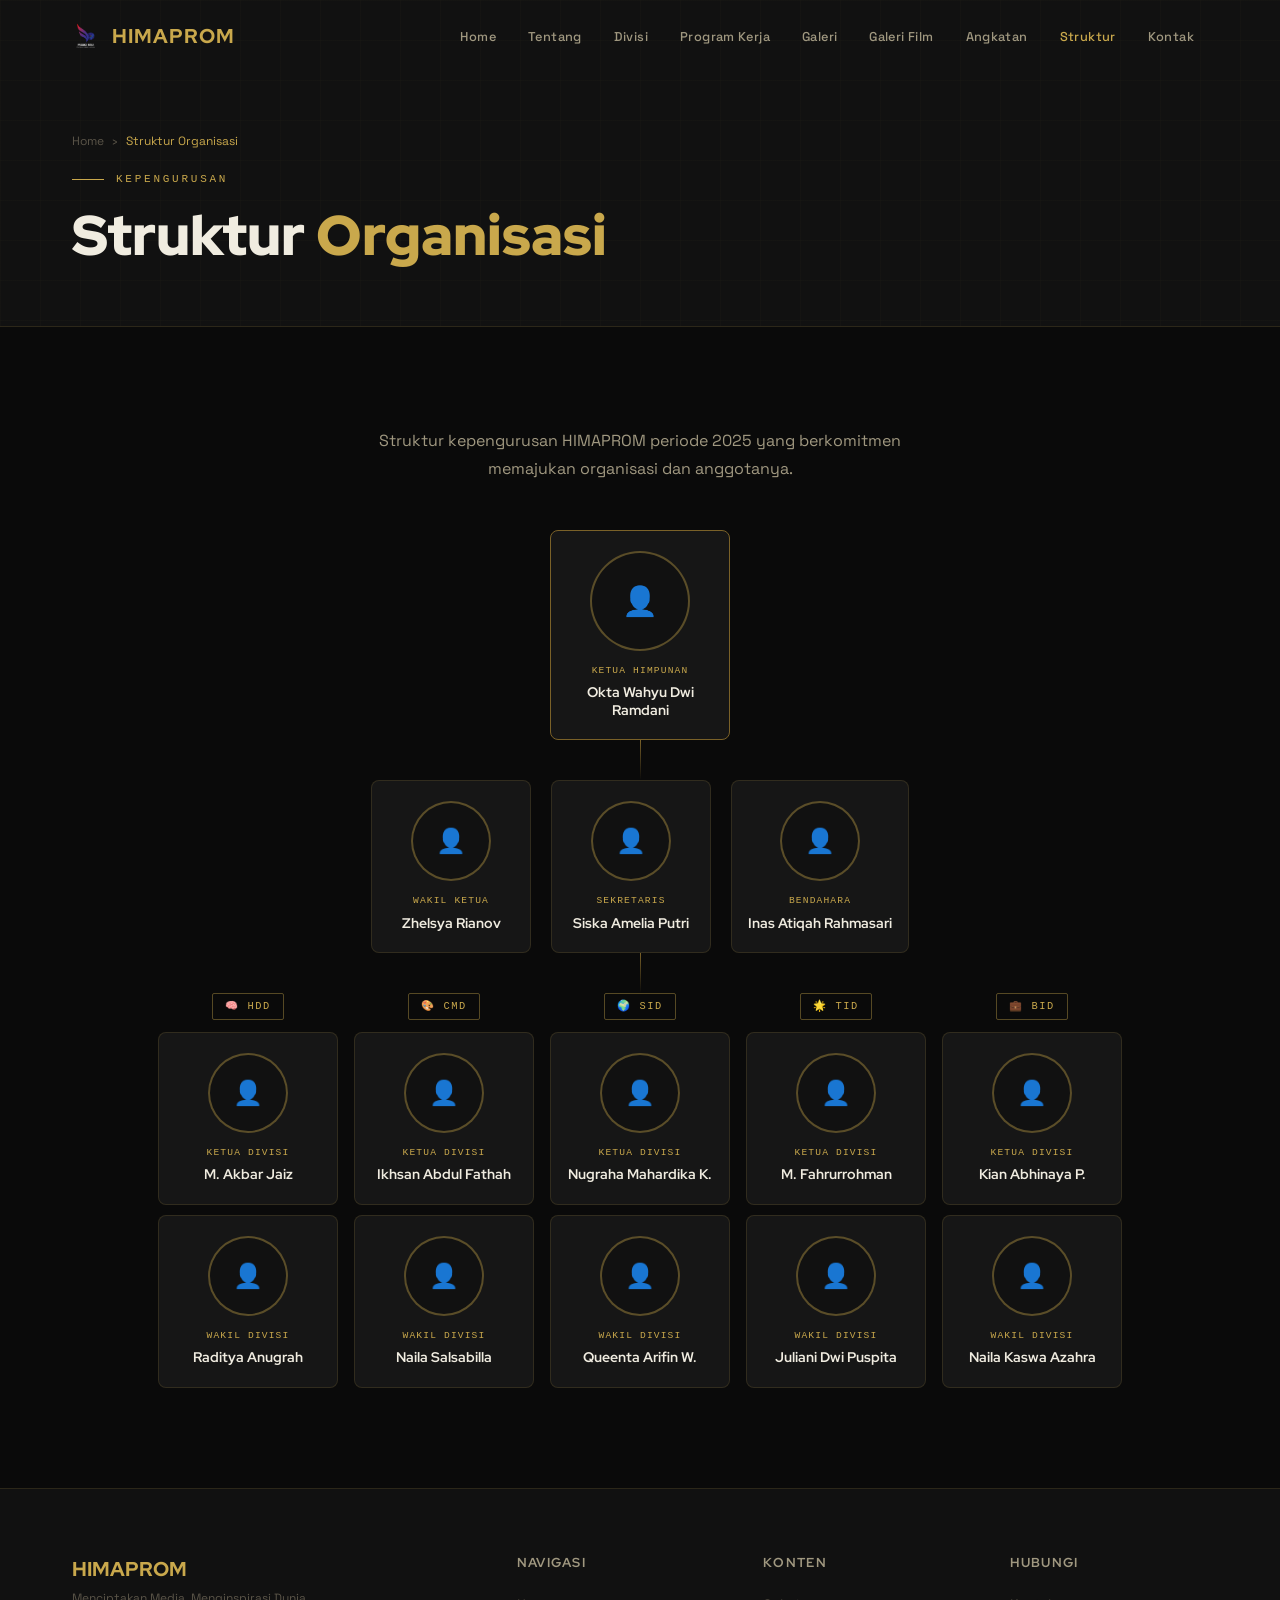
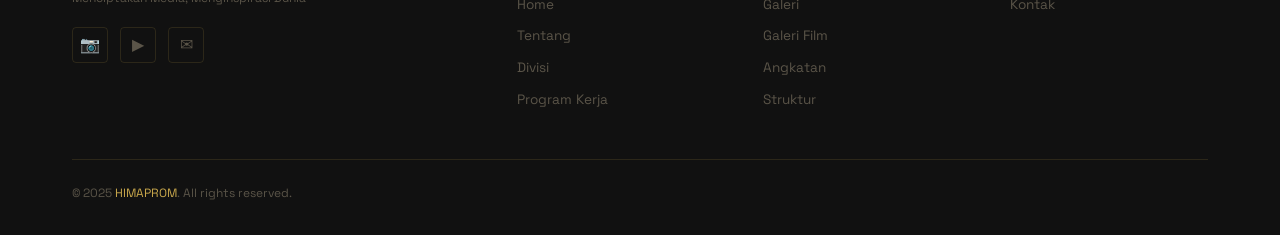
==== pages/struktur.html @ cdf583d5 "Add files via upload" ====
<!DOCTYPE html>
<html lang="id">
<head>
  <meta charset="UTF-8" />
  <meta name="viewport" content="width=device-width, initial-scale=1.0" />
  <title>Struktur Organisasi – HIMAPROM</title>
  <link rel="stylesheet" href="../assets/css/style.css" />
  <style>
    .org-tree {
      display: flex;
      flex-direction: column;
      align-items: center;
      gap: 0;
    }

    .org-level {
      display: flex;
      gap: 20px;
      justify-content: center;
      flex-wrap: wrap;
      width: 100%;
      position: relative;
    }

    .org-connector {
      width: 1px;
      height: 40px;
      background: linear-gradient(to bottom, var(--gold-dim), transparent);
      margin: 0 auto;
    }

    .org-row-connector {
      display: flex;
      justify-content: center;
      gap: 0;
      margin: 0;
      padding: 0 120px;
    }

    .member-card {
      min-width: 160px;
      max-width: 180px;
    }

    .division-group {
      display: flex;
      flex-direction: column;
      align-items: center;
      gap: 12px;
    }

    .division-group-label {
      font-family: var(--font-mono);
      font-size: 0.65rem;
      letter-spacing: 0.15em;
      text-transform: uppercase;
      color: var(--gold);
      text-align: center;
      padding: 4px 12px;
      border: 1px solid var(--border-gold);
      border-radius: 2px;
    }

    .division-members {
      display: flex;
      flex-direction: column;
      gap: 10px;
      align-items: center;
    }

    .division-members .member-card {
      min-width: 180px;
    }
  </style>
</head>
<body>
  <nav class="navbar scrolled" id="navbar">
    <div class="nav-inner">
      <a href="../index.html" class="nav-logo">
        <img src="../assets/images/logo/bumper logo-01.png" alt="HIMAPROM" onerror="this.style.display='none'">
        <span class="nav-logo-text">HIMAPROM</span>
      </a>
      <ul class="nav-menu">
        <li><a href="../index.html">Home</a></li>
        <li><a href="tentang.html">Tentang</a></li>
        <li><a href="divisi.html">Divisi</a></li>
        <li><a href="program.html">Program Kerja</a></li>
        <li><a href="galeri.html">Galeri</a></li>
        <li><a href="galeri-film.html">Galeri Film</a></li>
        <li><a href="angkatan.html">Angkatan</a></li>
        <li><a href="struktur.html" class="active">Struktur</a></li>
        <li><a href="kontak.html">Kontak</a></li>
      </ul>
      <button class="burger" id="burger-btn">
        <span class="shutter-blade"></span><span class="shutter-blade"></span><span class="shutter-blade"></span>
      </button>
    </div>
  </nav>
  <div class="mobile-menu" id="mobile-menu">
    <a href="../index.html">Home <span>→</span></a>
    <a href="tentang.html">Tentang HIMAPROM <span>→</span></a>
    <a href="divisi.html">Divisi <span>→</span></a>
    <a href="program.html">Program Kerja <span>→</span></a>
    <a href="galeri.html">Galeri <span>→</span></a>
    <a href="galeri-film.html">Galeri Film <span>→</span></a>
    <a href="angkatan.html">Angkatan <span>→</span></a>
    <a href="struktur.html">Struktur Organisasi <span>→</span></a>
    <a href="kontak.html">Kontak <span>→</span></a>
  </div>

  <div class="page-header">
    <div class="container page-header-content">
      <div class="breadcrumb">
        <a href="../index.html">Home</a>
        <span class="breadcrumb-sep">›</span>
        <span class="breadcrumb-current">Struktur Organisasi</span>
      </div>
      <div class="section-label">Kepengurusan</div>
      <h1 class="page-title">Struktur <span class="gold-text">Organisasi</span></h1>
    </div>
  </div>

  <section class="section">
    <div class="container">
      <div style="text-align: center; margin-bottom: 48px;" class="fade-in">
        <p class="section-subtitle" style="margin: 0 auto;">Struktur kepengurusan HIMAPROM periode 2025 yang berkomitmen memajukan organisasi dan anggotanya.</p>
      </div>

      <div class="org-tree fade-in">
        <!-- Ketua -->
        <div class="org-level">
          <div class="member-card featured">
            <div class="member-photo large">
              <img src="../assets/images/struktur/ketua-himaprom.jpg" alt="Ketua" onerror="this.style.display='none'; this.nextElementSibling.style.display='flex'">
              <span style="display:none; align-items:center; justify-content:center; width:100%; height:100%; font-size:1.8rem;">👤</span>
            </div>
            <div class="member-role">Ketua Himpunan</div>
            <div class="member-name">Okta Wahyu Dwi Ramdani</div>
          </div>
        </div>

        <div class="org-connector"></div>

        <!-- Wakil Ketua, Sekretaris, Bendahara -->
        <div class="org-level">
          <div class="member-card">
            <div class="member-photo"><span style="display:flex; align-items:center; justify-content:center; width:100%; height:100%; font-size:1.5rem;">👤</span></div>
            <div class="member-role">Wakil Ketua</div>
            <div class="member-name">Zhelsya Rianov</div>
          </div>
          <div class="member-card">
            <div class="member-photo"><span style="display:flex; align-items:center; justify-content:center; width:100%; height:100%; font-size:1.5rem;">👤</span></div>
            <div class="member-role">Sekretaris</div>
            <div class="member-name">Siska Amelia Putri</div>
          </div>
          <div class="member-card">
            <div class="member-photo"><span style="display:flex; align-items:center; justify-content:center; width:100%; height:100%; font-size:1.5rem;">👤</span></div>
            <div class="member-role">Bendahara</div>
            <div class="member-name">Inas Atiqah Rahmasari</div>
          </div>
        </div>

        <div class="org-connector"></div>

        <!-- Division Coordinators -->
        <div class="org-level" style="align-items: flex-start; gap: 16px;">

          <!-- HDD -->
          <div class="division-group">
            <div class="division-group-label">🧠 HDD</div>
            <div class="division-members">
              <div class="member-card">
                <div class="member-photo"><span style="display:flex; align-items:center; justify-content:center; width:100%; height:100%; font-size:1.5rem;">👤</span></div>
                <div class="member-role">Ketua Divisi</div>
                <div class="member-name">M. Akbar Jaiz</div>
              </div>
              <div class="member-card">
                <div class="member-photo"><span style="display:flex; align-items:center; justify-content:center; width:100%; height:100%; font-size:1.5rem;">👤</span></div>
                <div class="member-role">Wakil Divisi</div>
                <div class="member-name">Raditya Anugrah</div>
              </div>
            </div>
          </div>

          <!-- CMD -->
          <div class="division-group">
            <div class="division-group-label">🎨 CMD</div>
            <div class="division-members">
              <div class="member-card">
                <div class="member-photo"><span style="display:flex; align-items:center; justify-content:center; width:100%; height:100%; font-size:1.5rem;">👤</span></div>
                <div class="member-role">Ketua Divisi</div>
                <div class="member-name">Ikhsan Abdul Fathah</div>
              </div>
              <div class="member-card">
                <div class="member-photo"><span style="display:flex; align-items:center; justify-content:center; width:100%; height:100%; font-size:1.5rem;">👤</span></div>
                <div class="member-role">Wakil Divisi</div>
                <div class="member-name">Naila Salsabilla</div>
              </div>
            </div>
          </div>

          <!-- SID -->
          <div class="division-group">
            <div class="division-group-label">🌍 SID</div>
            <div class="division-members">
              <div class="member-card">
                <div class="member-photo"><span style="display:flex; align-items:center; justify-content:center; width:100%; height:100%; font-size:1.5rem;">👤</span></div>
                <div class="member-role">Ketua Divisi</div>
                <div class="member-name">Nugraha Mahardika K.</div>
              </div>
              <div class="member-card">
                <div class="member-photo"><span style="display:flex; align-items:center; justify-content:center; width:100%; height:100%; font-size:1.5rem;">👤</span></div>
                <div class="member-role">Wakil Divisi</div>
                <div class="member-name">Queenta Arifin W.</div>
              </div>
            </div>
          </div>

          <!-- TID -->
          <div class="division-group">
            <div class="division-group-label">🌟 TID</div>
            <div class="division-members">
              <div class="member-card">
                <div class="member-photo"><span style="display:flex; align-items:center; justify-content:center; width:100%; height:100%; font-size:1.5rem;">👤</span></div>
                <div class="member-role">Ketua Divisi</div>
                <div class="member-name">M. Fahrurrohman</div>
              </div>
              <div class="member-card">
                <div class="member-photo"><span style="display:flex; align-items:center; justify-content:center; width:100%; height:100%; font-size:1.5rem;">👤</span></div>
                <div class="member-role">Wakil Divisi</div>
                <div class="member-name">Juliani Dwi Puspita</div>
              </div>
            </div>
          </div>

          <!-- BID -->
          <div class="division-group">
            <div class="division-group-label">💼 BID</div>
            <div class="division-members">
              <div class="member-card">
                <div class="member-photo"><span style="display:flex; align-items:center; justify-content:center; width:100%; height:100%; font-size:1.5rem;">👤</span></div>
                <div class="member-role">Ketua Divisi</div>
                <div class="member-name">Kian Abhinaya P.</div>
              </div>
              <div class="member-card">
                <div class="member-photo"><span style="display:flex; align-items:center; justify-content:center; width:100%; height:100%; font-size:1.5rem;">👤</span></div>
                <div class="member-role">Wakil Divisi</div>
                <div class="member-name">Naila Kaswa Azahra</div>
              </div>
            </div>
          </div>

        </div>
      </div>
    </div>
  </section>

  <footer>
    <div class="container">
      <div class="footer-grid">
        <div class="footer-brand">
          <img src="../assets/images/logo/himaprom-logo.png" alt="HIMAPROM" onerror="this.style.display='none'" />
          <div class="footer-brand-name">HIMAPROM</div>
          <div class="footer-brand-sub">Menciptakan Media, Menginspirasi Dunia</div>
          <div class="footer-social"><a href="#" class="social-link">📷</a><a href="#" class="social-link">▶</a><a href="#" class="social-link">✉</a></div>
        </div>
        <div class="footer-col"><h4>Navigasi</h4><div class="footer-links"><a href="../index.html">Home</a><a href="tentang.html">Tentang</a><a href="divisi.html">Divisi</a><a href="program.html">Program Kerja</a></div></div>
        <div class="footer-col"><h4>Konten</h4><div class="footer-links"><a href="galeri.html">Galeri</a><a href="galeri-film.html">Galeri Film</a><a href="angkatan.html">Angkatan</a><a href="struktur.html">Struktur</a></div></div>
        <div class="footer-col"><h4>Hubungi</h4><div class="footer-links"><a href="kontak.html">Kontak</a></div></div>
      </div>
      <div class="footer-bottom"><p class="footer-copy">© 2025 <span>HIMAPROM</span>. All rights reserved.</p></div>
    </div>
  </footer>

  <script src="../assets/js/script.js"></script>
  <script src="../assets/js/burger-animation.js"></script>
</body>
</html>
---- assets/css/style.css ----
/* ============================================================
   HIMAPROM Website - Main Stylesheet
   Modern Media × Traditional Wayang Culture
   ============================================================ */

@import url('https://fonts.googleapis.com/css2?family=Red+Hat+Display:ital,wght@0,300;0,400;0,500;0,600;0,700;0,800;0,900;1,400&family=Space+Grotesk:wght@300;400;500;600;700&display=swap');

/* ============================================================
   CSS VARIABLES
   ============================================================ */

:root {
  --bg-primary: #0a0a0a;
  --bg-secondary: #111111;
  --bg-card: #161616;
  --bg-card-hover: #1e1e1e;

  --gold: #c9a84c;
  --gold-light: #e8c96a;
  --gold-dim: #7a6128;
  --gold-glow: rgba(201, 168, 76, 0.15);

  --text-primary: #f0ece0;
  --text-secondary: #a09880;
  --text-muted: #5a5448;

  --accent-red: #8b2d2d;
  --accent-teal: #1a6b6b;

  --border-subtle: rgba(201, 168, 76, 0.15);
  --border-gold: rgba(201, 168, 76, 0.4);

  --font-display: 'Red Hat Display', sans-serif;
  --font-body: 'Space Grotesk', sans-serif;
  --font-mono: 'Courier New', monospace;

  --nav-height: 72px;
  --section-pad: 100px;
  --transition: 0.35s cubic-bezier(0.4, 0, 0.2, 1);
  --transition-fast: 0.2s ease;
}

/* ============================================================
   RESET & BASE
   ============================================================ */

*, *::before, *::after {
  margin: 0;
  padding: 0;
  box-sizing: border-box;
}

html {
  scroll-behavior: smooth;
  font-size: 16px;
}

body {
  background: var(--bg-primary);
  color: var(--text-primary);
  font-family: var(--font-body);
  line-height: 1.6;
  overflow-x: hidden;
  -webkit-font-smoothing: antialiased;
}

img {
  max-width: 100%;
  height: auto;
  display: block;
}

a {
  color: inherit;
  text-decoration: none;
  transition: color var(--transition-fast);
}

ul { list-style: none; }

/* ============================================================
   SCROLLBAR
   ============================================================ */

::-webkit-scrollbar { width: 4px; }
::-webkit-scrollbar-track { background: var(--bg-primary); }
::-webkit-scrollbar-thumb { background: var(--gold-dim); border-radius: 2px; }
::-webkit-scrollbar-thumb:hover { background: var(--gold); }

/* ============================================================
   UTILITY CLASSES
   ============================================================ */

.container {
  max-width: 1200px;
  margin: 0 auto;
  padding: 0 32px;
}

.section {
  padding: var(--section-pad) 0;
}

.section-label {
  font-family: var(--font-mono);
  font-size: 11px;
  letter-spacing: 0.25em;
  text-transform: uppercase;
  color: var(--gold);
  margin-bottom: 16px;
  display: flex;
  align-items: center;
  gap: 12px;
}

.section-label::before {
  content: '';
  display: block;
  width: 32px;
  height: 1px;
  background: var(--gold);
}

.section-title {
  font-family: var(--font-display);
  font-size: clamp(2rem, 4vw, 3rem);
  font-weight: 800;
  line-height: 1.1;
  color: var(--text-primary);
  margin-bottom: 20px;
}

.section-subtitle {
  font-size: 1rem;
  color: var(--text-secondary);
  max-width: 560px;
  line-height: 1.7;
}

.gold-text { color: var(--gold); }

.btn {
  display: inline-flex;
  align-items: center;
  gap: 10px;
  padding: 14px 32px;
  border-radius: 4px;
  font-family: var(--font-display);
  font-weight: 600;
  font-size: 0.875rem;
  letter-spacing: 0.05em;
  text-transform: uppercase;
  cursor: pointer;
  border: none;
  transition: all var(--transition);
  position: relative;
  overflow: hidden;
}

.btn-gold {
  background: var(--gold);
  color: var(--bg-primary);
}

.btn-gold:hover {
  background: var(--gold-light);
  transform: translateY(-2px);
  box-shadow: 0 8px 32px rgba(201, 168, 76, 0.3);
}

.btn-outline {
  background: transparent;
  color: var(--gold);
  border: 1px solid var(--border-gold);
}

.btn-outline:hover {
  background: var(--gold-glow);
  border-color: var(--gold);
}

/* Gold ornamental line */
.ornament-line {
  display: flex;
  align-items: center;
  gap: 16px;
  margin-bottom: 48px;
}

.ornament-line::before,
.ornament-line::after {
  content: '';
  flex: 1;
  height: 1px;
  background: linear-gradient(90deg, transparent, var(--gold-dim), transparent);
}

.ornament-diamond {
  width: 8px;
  height: 8px;
  background: var(--gold);
  transform: rotate(45deg);
  flex-shrink: 0;
}

/* ============================================================
   NAVBAR
   ============================================================ */

.navbar {
  position: fixed;
  top: 0;
  left: 0;
  right: 0;
  z-index: 1000;
  height: var(--nav-height);
  display: flex;
  align-items: center;
  transition: all var(--transition);
}

.navbar.scrolled {
  background: rgba(10, 10, 10, 0.95);
  backdrop-filter: blur(20px);
  border-bottom: 1px solid var(--border-subtle);
}

.nav-inner {
  max-width: 1200px;
  margin: 0 auto;
  padding: 0 32px;
  width: 100%;
  display: flex;
  align-items: center;
  justify-content: space-between;
}

.nav-logo {
  display: flex;
  align-items: center;
  gap: 12px;
}

.nav-logo img {
  height: 40px;
  width: auto;
}

.nav-logo-text {
  font-family: var(--font-display);
  font-weight: 800;
  font-size: 1.25rem;
  color: var(--gold);
  letter-spacing: 0.05em;
}

.nav-menu {
  display: flex;
  align-items: center;
  gap: 4px;
}

.nav-menu a {
  padding: 8px 14px;
  font-size: 0.8rem;
  font-weight: 500;
  letter-spacing: 0.03em;
  color: var(--text-secondary);
  border-radius: 4px;
  transition: all var(--transition-fast);
  position: relative;
}

.nav-menu a::after {
  content: '';
  position: absolute;
  bottom: 4px;
  left: 50%;
  transform: translateX(-50%);
  width: 0;
  height: 1px;
  background: var(--gold);
  transition: width var(--transition-fast);
}

.nav-menu a:hover {
  color: var(--gold);
}

.nav-menu a:hover::after { width: 60%; }
.nav-menu a.active { color: var(--gold); }

/* Burger / Camera Shutter */
.burger {
  display: none;
  flex-direction: column;
  justify-content: center;
  align-items: center;
  width: 44px;
  height: 44px;
  cursor: pointer;
  position: relative;
  background: none;
  border: none;
  z-index: 1001;
}

.shutter-blade {
  position: absolute;
  width: 24px;
  height: 2px;
  background: var(--gold);
  border-radius: 2px;
  transition: all 0.4s cubic-bezier(0.4, 0, 0.2, 1);
  transform-origin: center;
}

.shutter-blade:nth-child(1) { transform: translateY(-8px); }
.shutter-blade:nth-child(2) { transform: translateY(0); }
.shutter-blade:nth-child(3) { transform: translateY(8px); }

/* Open state - camera shutter effect */
.burger.open .shutter-blade:nth-child(1) {
  transform: rotate(45deg) translateY(0);
  width: 20px;
}
.burger.open .shutter-blade:nth-child(2) {
  transform: rotate(-45deg) translateY(0);
  opacity: 0;
  width: 0;
}
.burger.open .shutter-blade:nth-child(3) {
  transform: rotate(-45deg) translateY(0);
  width: 20px;
}

.burger.open .shutter-blade:nth-child(1) { transform: rotate(45deg); }
.burger.open .shutter-blade:nth-child(2) { opacity: 0; transform: scaleX(0); }
.burger.open .shutter-blade:nth-child(3) { transform: rotate(-45deg); }

/* Mobile nav */
.mobile-menu {
  display: none;
  position: fixed;
  top: var(--nav-height);
  left: 0;
  right: 0;
  background: rgba(10, 10, 10, 0.98);
  backdrop-filter: blur(20px);
  border-bottom: 1px solid var(--border-subtle);
  padding: 24px 32px;
  flex-direction: column;
  gap: 4px;
  z-index: 999;
  transform: translateY(-20px);
  opacity: 0;
  transition: all 0.3s ease;
  pointer-events: none;
}

.mobile-menu.open {
  display: flex;
  transform: translateY(0);
  opacity: 1;
  pointer-events: all;
}

.mobile-menu a {
  padding: 14px 0;
  font-size: 1rem;
  color: var(--text-secondary);
  border-bottom: 1px solid var(--border-subtle);
  display: flex;
  align-items: center;
  justify-content: space-between;
  transition: color var(--transition-fast);
}

.mobile-menu a:hover { color: var(--gold); }
.mobile-menu a:last-child { border-bottom: none; }

/* ============================================================
   HERO SECTION
   ============================================================ */

.hero {
  position: relative;
  min-height: 100vh;
  display: flex;
  align-items: center;
  overflow: hidden;
}

.hero-bg {
  position: absolute;
  inset: 0;
  background: linear-gradient(135deg, #0a0a0a 0%, #0d0d0d 50%, #0a0a0a 100%);
}

.hero-bg-image {
  position: absolute;
  inset: 0;
  background-image: url('../images/hero/hero.jpg');
  background-size: cover;
  background-position: center;
  opacity: 0.2;
}

.hero-grid-overlay {
  position: absolute;
  inset: 0;
  background-image:
    linear-gradient(rgba(201, 168, 76, 0.03) 1px, transparent 1px),
    linear-gradient(90deg, rgba(201, 168, 76, 0.03) 1px, transparent 1px);
  background-size: 60px 60px;
}

.wayang-overlay {
  position: absolute;
  right: -60px;
  top: 50%;
  transform: translateY(-50%);
  width: 550px;
  height: 700px;
  opacity: 0.06;
  pointer-events: none;
}

.wayang-overlay img {
  width: 100%;
  height: 100%;
  object-fit: contain;
  object-position: right center;
  filter: sepia(1) hue-rotate(20deg) saturate(0.5);
}

.hero-content {
  position: relative;
  z-index: 2;
  padding-top: var(--nav-height);
}

.hero-badge {
  display: inline-flex;
  align-items: center;
  gap: 8px;
  padding: 6px 16px;
  border: 1px solid var(--border-gold);
  border-radius: 100px;
  font-size: 0.7rem;
  letter-spacing: 0.2em;
  text-transform: uppercase;
  color: var(--gold);
  margin-bottom: 32px;
  background: rgba(201, 168, 76, 0.05);
}

.hero-badge-dot {
  width: 6px;
  height: 6px;
  border-radius: 50%;
  background: var(--gold);
  animation: pulse 2s infinite;
}

@keyframes pulse {
  0%, 100% { opacity: 1; transform: scale(1); }
  50% { opacity: 0.5; transform: scale(0.8); }
}

.hero-title {
  font-family: var(--font-display);
  font-size: clamp(4rem, 10vw, 8rem);
  font-weight: 900;
  line-height: 0.9;
  letter-spacing: -0.02em;
  color: var(--text-primary);
  margin-bottom: 16px;
}

.hero-title .gold-stroke {
  -webkit-text-stroke: 2px var(--gold);
  color: transparent;
}

.hero-subtitle {
  font-family: var(--font-display);
  font-size: clamp(0.9rem, 2vw, 1.1rem);
  font-weight: 400;
  letter-spacing: 0.15em;
  text-transform: uppercase;
  color: var(--text-secondary);
  margin-bottom: 12px;
}

.hero-tagline {
  font-family: var(--font-display);
  font-size: clamp(1rem, 2.5vw, 1.4rem);
  font-weight: 300;
  color: var(--gold-light);
  font-style: italic;
  margin-bottom: 48px;
}

.hero-actions {
  display: flex;
  align-items: center;
  gap: 20px;
  flex-wrap: wrap;
}

.hero-stats {
  display: flex;
  gap: 40px;
  margin-top: 80px;
  padding-top: 40px;
  border-top: 1px solid var(--border-subtle);
}

.hero-stat-value {
  font-family: var(--font-display);
  font-size: 2rem;
  font-weight: 800;
  color: var(--gold);
}

.hero-stat-label {
  font-size: 0.75rem;
  color: var(--text-muted);
  letter-spacing: 0.1em;
  text-transform: uppercase;
  margin-top: 4px;
}

/* Scroll indicator */
.scroll-indicator {
  position: absolute;
  bottom: 40px;
  left: 50%;
  transform: translateX(-50%);
  display: flex;
  flex-direction: column;
  align-items: center;
  gap: 8px;
  color: var(--text-muted);
  font-size: 0.7rem;
  letter-spacing: 0.15em;
  text-transform: uppercase;
  animation: scrollBounce 2s ease-in-out infinite;
}

.scroll-indicator::after {
  content: '';
  width: 1px;
  height: 40px;
  background: linear-gradient(to bottom, var(--gold-dim), transparent);
}

@keyframes scrollBounce {
  0%, 100% { transform: translateX(-50%) translateY(0); }
  50% { transform: translateX(-50%) translateY(8px); }
}

/* ============================================================
   ABOUT SECTION
   ============================================================ */

.about-grid {
  display: grid;
  grid-template-columns: 1fr 1fr;
  gap: 80px;
  align-items: center;
}

.about-visual {
  position: relative;
}

.about-image-frame {
  position: relative;
  border-radius: 4px;
  overflow: hidden;
  aspect-ratio: 4/5;
  background: var(--bg-card);
}

.about-image-frame img {
  width: 100%;
  height: 100%;
  object-fit: cover;
  transition: transform 0.6s ease;
}

.about-image-frame:hover img { transform: scale(1.04); }

.about-image-frame::before {
  content: '';
  position: absolute;
  inset: 0;
  background: linear-gradient(to top, rgba(10,10,10,0.6) 0%, transparent 50%);
  z-index: 1;
}

.about-accent-box {
  position: absolute;
  bottom: -24px;
  right: -24px;
  width: 120px;
  height: 120px;
  border: 2px solid var(--gold);
  border-radius: 4px;
  z-index: -1;
}

.about-accent-dot {
  position: absolute;
  top: -16px;
  left: -16px;
  width: 32px;
  height: 32px;
  background: var(--gold);
  border-radius: 50%;
  opacity: 0.3;
}

.about-text p {
  color: var(--text-secondary);
  line-height: 1.8;
  margin-bottom: 20px;
}

.about-features {
  display: flex;
  flex-direction: column;
  gap: 16px;
  margin-top: 32px;
}

.about-feature {
  display: flex;
  align-items: flex-start;
  gap: 16px;
  padding: 16px;
  background: var(--bg-card);
  border-radius: 4px;
  border-left: 3px solid var(--gold);
}

.about-feature-icon {
  font-size: 1.25rem;
  flex-shrink: 0;
  margin-top: 2px;
}

.about-feature h4 {
  font-family: var(--font-display);
  font-size: 0.9rem;
  font-weight: 700;
  margin-bottom: 4px;
  color: var(--text-primary);
}

.about-feature p {
  font-size: 0.8rem;
  color: var(--text-muted);
  line-height: 1.5;
  margin: 0;
}

/* ============================================================
   CORE VALUES
   ============================================================ */

.values-section {
  background: var(--bg-secondary);
  position: relative;
  overflow: hidden;
}

.values-section::before {
  content: '';
  position: absolute;
  top: 0;
  left: 0;
  right: 0;
  height: 1px;
  background: linear-gradient(90deg, transparent, var(--gold-dim), transparent);
}

.values-section::after {
  content: '';
  position: absolute;
  bottom: 0;
  left: 0;
  right: 0;
  height: 1px;
  background: linear-gradient(90deg, transparent, var(--gold-dim), transparent);
}

.values-layout {
  display: grid;
  grid-template-columns: 1fr 1fr;
  gap: 80px;
  align-items: center;
}

/* Circular Diagram */
.values-diagram {
  position: relative;
  width: 400px;
  height: 400px;
  margin: 0 auto;
}

.diagram-center {
  position: absolute;
  top: 50%;
  left: 50%;
  transform: translate(-50%, -50%);
  width: 100px;
  height: 100px;
  border-radius: 50%;
  background: var(--bg-card);
  border: 2px solid var(--gold);
  display: flex;
  flex-direction: column;
  align-items: center;
  justify-content: center;
  z-index: 10;
  text-align: center;
}

.diagram-center span:first-child {
  font-family: var(--font-display);
  font-size: 0.65rem;
  font-weight: 700;
  letter-spacing: 0.1em;
  color: var(--gold);
  text-transform: uppercase;
  line-height: 1.2;
}

.diagram-ring {
  position: absolute;
  top: 50%;
  left: 50%;
  transform: translate(-50%, -50%);
  border-radius: 50%;
  border: 1px dashed var(--border-subtle);
}

.diagram-ring-1 { width: 180px; height: 180px; }
.diagram-ring-2 { width: 300px; height: 300px; animation: rotate 20s linear infinite; }
.diagram-ring-3 { width: 390px; height: 390px; }

@keyframes rotate {
  from { transform: translate(-50%, -50%) rotate(0deg); }
  to { transform: translate(-50%, -50%) rotate(360deg); }
}

.value-node {
  position: absolute;
  width: 90px;
  height: 90px;
  border-radius: 50%;
  background: var(--bg-card);
  border: 2px solid var(--border-gold);
  display: flex;
  flex-direction: column;
  align-items: center;
  justify-content: center;
  cursor: pointer;
  transition: all var(--transition);
  z-index: 5;
  text-align: center;
  padding: 8px;
}

.value-node:hover {
  background: var(--gold-glow);
  border-color: var(--gold);
  transform: scale(1.1);
  z-index: 20;
}

.value-node-icon { font-size: 1.25rem; margin-bottom: 4px; }

.value-node-label {
  font-size: 0.55rem;
  font-weight: 700;
  letter-spacing: 0.05em;
  text-transform: uppercase;
  color: var(--gold);
  line-height: 1.2;
}

/* Position nodes */
.value-node-1 { top: 0; left: 50%; transform: translateX(-50%); }
.value-node-2 { top: 50%; right: 0; transform: translateY(-50%); }
.value-node-3 { bottom: 0; left: 50%; transform: translateX(-50%); }
.value-node-4 { top: 50%; left: 0; transform: translateY(-50%); }

.value-node-1:hover { transform: translateX(-50%) scale(1.1); }
.value-node-2:hover { transform: translateY(-50%) scale(1.1); }
.value-node-3:hover { transform: translateX(-50%) scale(1.1); }
.value-node-4:hover { transform: translateY(-50%) scale(1.1); }

/* Value connector lines */
.diagram-connectors {
  position: absolute;
  inset: 0;
}

.values-list {
  display: flex;
  flex-direction: column;
  gap: 24px;
}

.value-item {
  display: flex;
  gap: 20px;
  align-items: flex-start;
  padding: 20px;
  background: var(--bg-card);
  border-radius: 4px;
  border: 1px solid var(--border-subtle);
  transition: all var(--transition);
  cursor: pointer;
}

.value-item:hover {
  border-color: var(--border-gold);
  background: var(--bg-card-hover);
  transform: translateX(4px);
}

.value-item-num {
  font-family: var(--font-display);
  font-size: 1.5rem;
  font-weight: 900;
  color: var(--gold);
  opacity: 0.3;
  flex-shrink: 0;
  line-height: 1;
  min-width: 40px;
}

.value-item h3 {
  font-family: var(--font-display);
  font-size: 1rem;
  font-weight: 700;
  margin-bottom: 6px;
  color: var(--text-primary);
}

.value-item p {
  font-size: 0.85rem;
  color: var(--text-muted);
  line-height: 1.6;
}

/* ============================================================
   NEWS TICKER
   ============================================================ */

.news-ticker {
  background: var(--gold);
  padding: 10px 0;
  overflow: hidden;
  position: relative;
}

.ticker-track {
  display: flex;
  gap: 64px;
  animation: ticker 30s linear infinite;
  white-space: nowrap;
}

.ticker-item {
  display: flex;
  align-items: center;
  gap: 16px;
  font-family: var(--font-display);
  font-size: 0.8rem;
  font-weight: 600;
  letter-spacing: 0.05em;
  color: var(--bg-primary);
  flex-shrink: 0;
}

.ticker-bullet {
  width: 4px;
  height: 4px;
  border-radius: 50%;
  background: var(--bg-primary);
  opacity: 0.5;
}

@keyframes ticker {
  from { transform: translateX(0); }
  to { transform: translateX(-50%); }
}

/* ============================================================
   DIVISIONS SECTION
   ============================================================ */

.divisions-grid {
  display: grid;
  grid-template-columns: repeat(3, 1fr);
  gap: 24px;
  margin-top: 48px;
}

.division-card {
  background: var(--bg-card);
  border: 1px solid var(--border-subtle);
  border-radius: 8px;
  padding: 32px 28px;
  transition: all var(--transition);
  position: relative;
  overflow: hidden;
  cursor: pointer;
}

.division-card::before {
  content: '';
  position: absolute;
  top: 0;
  left: 0;
  right: 0;
  height: 3px;
  background: linear-gradient(90deg, var(--gold-dim), var(--gold), var(--gold-dim));
  transform: scaleX(0);
  transition: transform var(--transition);
}

.division-card:hover::before { transform: scaleX(1); }

.division-card:hover {
  border-color: var(--border-gold);
  background: var(--bg-card-hover);
  transform: translateY(-4px);
  box-shadow: 0 16px 48px rgba(0, 0, 0, 0.4);
}

.division-card-bg {
  position: absolute;
  top: -20px;
  right: -20px;
  font-size: 6rem;
  opacity: 0.04;
  transition: opacity var(--transition);
  pointer-events: none;
}

.division-card:hover .division-card-bg { opacity: 0.08; }

.division-tag {
  display: inline-block;
  font-family: var(--font-mono);
  font-size: 0.65rem;
  letter-spacing: 0.15em;
  text-transform: uppercase;
  color: var(--gold);
  background: var(--gold-glow);
  border: 1px solid var(--border-gold);
  padding: 4px 10px;
  border-radius: 2px;
  margin-bottom: 20px;
}

.division-icon {
  font-size: 2.5rem;
  margin-bottom: 16px;
  display: block;
}

.division-card h3 {
  font-family: var(--font-display);
  font-size: 1.1rem;
  font-weight: 800;
  color: var(--text-primary);
  margin-bottom: 12px;
  line-height: 1.2;
}

.division-card p {
  font-size: 0.85rem;
  color: var(--text-muted);
  line-height: 1.7;
}

/* ============================================================
   PROGRAM KERJA SECTION
   ============================================================ */

.program-section { background: var(--bg-secondary); }

.program-tabs {
  display: flex;
  gap: 8px;
  flex-wrap: wrap;
  margin-bottom: 40px;
}

.program-tab {
  padding: 8px 20px;
  border-radius: 4px;
  font-size: 0.8rem;
  font-weight: 600;
  letter-spacing: 0.05em;
  cursor: pointer;
  border: 1px solid var(--border-subtle);
  background: transparent;
  color: var(--text-muted);
  transition: all var(--transition-fast);
  font-family: var(--font-body);
}

.program-tab:hover { border-color: var(--border-gold); color: var(--gold); }
.program-tab.active {
  background: var(--gold);
  color: var(--bg-primary);
  border-color: var(--gold);
}

.program-content { display: none; }
.program-content.active { display: block; }

.program-grid {
  display: grid;
  grid-template-columns: repeat(2, 1fr);
  gap: 20px;
}

.program-item {
  background: var(--bg-card);
  border: 1px solid var(--border-subtle);
  border-radius: 6px;
  padding: 24px;
  transition: all var(--transition);
  display: flex;
  gap: 16px;
  align-items: flex-start;
}

.program-item:hover {
  border-color: var(--border-gold);
  transform: translateY(-2px);
}

.program-num {
  font-family: var(--font-display);
  font-weight: 900;
  font-size: 1.5rem;
  color: var(--gold);
  opacity: 0.3;
  line-height: 1;
  flex-shrink: 0;
  min-width: 32px;
}

.program-item h4 {
  font-family: var(--font-display);
  font-size: 0.95rem;
  font-weight: 700;
  color: var(--text-primary);
  margin-bottom: 6px;
}

.program-item p {
  font-size: 0.8rem;
  color: var(--text-muted);
  line-height: 1.6;
}

/* ============================================================
   GALLERY SECTION
   ============================================================ */

.gallery-grid {
  display: grid;
  grid-template-columns: repeat(3, 1fr);
  gap: 20px;
  margin-top: 48px;
}

.gallery-card {
  border-radius: 6px;
  overflow: hidden;
  background: var(--bg-card);
  border: 1px solid var(--border-subtle);
  transition: all var(--transition);
  cursor: pointer;
  text-decoration: none;
  display: block;
}

.gallery-card:hover {
  border-color: var(--border-gold);
  transform: translateY(-4px);
  box-shadow: 0 16px 48px rgba(0,0,0,0.4);
}

.gallery-image {
  aspect-ratio: 4/3;
  overflow: hidden;
  position: relative;
  background: var(--bg-secondary);
}

.gallery-image img {
  width: 100%;
  height: 100%;
  object-fit: cover;
  transition: transform 0.5s ease;
}

.gallery-card:hover .gallery-image img { transform: scale(1.06); }

.gallery-image-placeholder {
  width: 100%;
  height: 100%;
  display: flex;
  align-items: center;
  justify-content: center;
  color: var(--text-muted);
  font-size: 2rem;
  background: linear-gradient(135deg, var(--bg-card), var(--bg-secondary));
}

.gallery-overlay {
  position: absolute;
  inset: 0;
  background: linear-gradient(to top, rgba(10,10,10,0.8) 0%, transparent 60%);
  opacity: 0;
  transition: opacity var(--transition);
  display: flex;
  align-items: flex-end;
  padding: 16px;
}

.gallery-card:hover .gallery-overlay { opacity: 1; }

.gallery-overlay-text {
  font-size: 0.8rem;
  color: var(--gold);
  letter-spacing: 0.1em;
  text-transform: uppercase;
  font-weight: 600;
}

.gallery-info {
  padding: 16px 20px;
}

.gallery-info h3 {
  font-family: var(--font-display);
  font-size: 0.95rem;
  font-weight: 700;
  color: var(--text-primary);
  margin-bottom: 6px;
}

.gallery-info time {
  font-size: 0.75rem;
  color: var(--text-muted);
  font-family: var(--font-mono);
}

/* ============================================================
   NEWS SECTION
   ============================================================ */

.news-section { background: var(--bg-secondary); }

.news-grid {
  display: grid;
  grid-template-columns: repeat(3, 1fr);
  gap: 24px;
  margin-top: 48px;
}

.news-card {
  background: var(--bg-card);
  border: 1px solid var(--border-subtle);
  border-radius: 6px;
  overflow: hidden;
  transition: all var(--transition);
  cursor: pointer;
}

.news-card:hover {
  border-color: var(--border-gold);
  transform: translateY(-4px);
}

.news-card-image {
  aspect-ratio: 16/9;
  overflow: hidden;
  background: var(--bg-secondary);
  position: relative;
}

.news-card-image img {
  width: 100%;
  height: 100%;
  object-fit: cover;
  transition: transform 0.5s ease;
}

.news-card:hover .news-card-image img { transform: scale(1.06); }

.news-card-image-placeholder {
  width: 100%;
  height: 100%;
  display: flex;
  align-items: center;
  justify-content: center;
  font-size: 2rem;
  color: var(--text-muted);
  background: linear-gradient(135deg, var(--bg-card), var(--bg-secondary));
}

.news-card-body { padding: 20px; }

.news-category {
  font-family: var(--font-mono);
  font-size: 0.65rem;
  letter-spacing: 0.2em;
  text-transform: uppercase;
  color: var(--gold);
  margin-bottom: 10px;
}

.news-card h3 {
  font-family: var(--font-display);
  font-size: 0.95rem;
  font-weight: 700;
  color: var(--text-primary);
  margin-bottom: 10px;
  line-height: 1.4;
}

.news-card p {
  font-size: 0.8rem;
  color: var(--text-muted);
  line-height: 1.6;
  margin-bottom: 16px;
  display: -webkit-box;
  -webkit-line-clamp: 3;
  -webkit-box-orient: vertical;
  overflow: hidden;
}

.news-card-footer {
  display: flex;
  align-items: center;
  justify-content: space-between;
  border-top: 1px solid var(--border-subtle);
  padding-top: 14px;
  font-size: 0.75rem;
  color: var(--text-muted);
}

.read-more {
  color: var(--gold);
  font-weight: 600;
  letter-spacing: 0.05em;
  text-transform: uppercase;
  font-size: 0.7rem;
}

/* ============================================================
   FOOTER
   ============================================================ */

footer {
  background: var(--bg-secondary);
  border-top: 1px solid var(--border-subtle);
  padding: 64px 0 32px;
}

.footer-grid {
  display: grid;
  grid-template-columns: 2fr 1fr 1fr 1fr;
  gap: 48px;
  margin-bottom: 48px;
}

.footer-brand img {
  height: 48px;
  width: auto;
  margin-bottom: 16px;
}

.footer-brand-name {
  font-family: var(--font-display);
  font-size: 1.25rem;
  font-weight: 800;
  color: var(--gold);
  margin-bottom: 4px;
}

.footer-brand-sub {
  font-size: 0.75rem;
  color: var(--text-muted);
  margin-bottom: 20px;
  line-height: 1.5;
}

.footer-social {
  display: flex;
  gap: 12px;
}

.social-link {
  width: 36px;
  height: 36px;
  border-radius: 4px;
  border: 1px solid var(--border-subtle);
  display: flex;
  align-items: center;
  justify-content: center;
  font-size: 1rem;
  transition: all var(--transition-fast);
  color: var(--text-muted);
}

.social-link:hover {
  border-color: var(--border-gold);
  color: var(--gold);
  background: var(--gold-glow);
}

.footer-col h4 {
  font-family: var(--font-display);
  font-size: 0.8rem;
  font-weight: 700;
  letter-spacing: 0.1em;
  text-transform: uppercase;
  color: var(--text-secondary);
  margin-bottom: 20px;
}

.footer-links {
  display: flex;
  flex-direction: column;
  gap: 10px;
}

.footer-links a {
  font-size: 0.85rem;
  color: var(--text-muted);
  transition: color var(--transition-fast);
}

.footer-links a:hover { color: var(--gold); }

.footer-bottom {
  border-top: 1px solid var(--border-subtle);
  padding-top: 24px;
  display: flex;
  align-items: center;
  justify-content: space-between;
}

.footer-copy {
  font-size: 0.75rem;
  color: var(--text-muted);
}

.footer-copy span { color: var(--gold); }

/* ============================================================
   PAGE HEADER
   ============================================================ */

.page-header {
  padding: calc(var(--nav-height) + 60px) 0 60px;
  background: var(--bg-secondary);
  border-bottom: 1px solid var(--border-subtle);
  position: relative;
  overflow: hidden;
}

.page-header::before {
  content: '';
  position: absolute;
  inset: 0;
  background-image:
    linear-gradient(rgba(201, 168, 76, 0.02) 1px, transparent 1px),
    linear-gradient(90deg, rgba(201, 168, 76, 0.02) 1px, transparent 1px);
  background-size: 40px 40px;
}

.page-header-content { position: relative; z-index: 1; }

.breadcrumb {
  display: flex;
  align-items: center;
  gap: 8px;
  margin-bottom: 20px;
  font-size: 0.75rem;
  color: var(--text-muted);
}

.breadcrumb a { color: var(--text-muted); }
.breadcrumb a:hover { color: var(--gold); }
.breadcrumb-sep { color: var(--text-muted); }
.breadcrumb-current { color: var(--gold); }

.page-title {
  font-family: var(--font-display);
  font-size: clamp(2rem, 5vw, 3.5rem);
  font-weight: 900;
  color: var(--text-primary);
  line-height: 1.1;
}

/* ============================================================
   STRUKTUR PAGE
   ============================================================ */

.struktur-grid {
  display: flex;
  flex-direction: column;
  gap: 48px;
}

.struktur-top {
  display: grid;
  grid-template-columns: repeat(2, 1fr);
  gap: 24px;
  max-width: 700px;
  margin: 0 auto;
}

.struktur-row {
  display: grid;
  grid-template-columns: repeat(5, 1fr);
  gap: 16px;
}

.struktur-row-label {
  font-family: var(--font-mono);
  font-size: 0.7rem;
  letter-spacing: 0.15em;
  text-transform: uppercase;
  color: var(--gold);
  margin-bottom: 20px;
  text-align: center;
}

.member-card {
  background: var(--bg-card);
  border: 1px solid var(--border-subtle);
  border-radius: 8px;
  padding: 20px 16px;
  text-align: center;
  transition: all var(--transition);
}

.member-card:hover {
  border-color: var(--border-gold);
  transform: translateY(-4px);
}

.member-card.featured {
  border-color: var(--gold-dim);
}

.member-photo {
  width: 80px;
  height: 80px;
  border-radius: 50%;
  overflow: hidden;
  margin: 0 auto 12px;
  border: 2px solid var(--border-gold);
  background: var(--bg-secondary);
  display: flex;
  align-items: center;
  justify-content: center;
  font-size: 1.5rem;
  color: var(--text-muted);
}

.member-photo img {
  width: 100%;
  height: 100%;
  object-fit: cover;
}

.member-photo.large {
  width: 100px;
  height: 100px;
}

.member-role {
  font-family: var(--font-mono);
  font-size: 0.6rem;
  letter-spacing: 0.12em;
  text-transform: uppercase;
  color: var(--gold);
  margin-bottom: 6px;
}

.member-name {
  font-family: var(--font-display);
  font-size: 0.85rem;
  font-weight: 700;
  color: var(--text-primary);
  line-height: 1.3;
}

/* ============================================================
   FILM GALLERY PAGE
   ============================================================ */

.film-grid {
  display: grid;
  grid-template-columns: repeat(4, 1fr);
  gap: 24px;
  margin-top: 48px;
}

.film-card {
  cursor: pointer;
  transition: all var(--transition);
  border-radius: 6px;
  overflow: hidden;
  background: var(--bg-card);
  border: 1px solid var(--border-subtle);
  display: block;
}

.film-card:hover {
  border-color: var(--border-gold);
  transform: translateY(-6px);
  box-shadow: 0 20px 60px rgba(0,0,0,0.5);
}

.film-poster {
  aspect-ratio: 2/3;
  overflow: hidden;
  position: relative;
  background: var(--bg-secondary);
}

.film-poster img {
  width: 100%;
  height: 100%;
  object-fit: cover;
  transition: transform 0.5s ease;
}

.film-card:hover .film-poster img { transform: scale(1.04); }

.film-poster-placeholder {
  width: 100%;
  height: 100%;
  display: flex;
  flex-direction: column;
  align-items: center;
  justify-content: center;
  gap: 12px;
  background: linear-gradient(135deg, #161616, #0d0d0d);
}

.film-poster-placeholder span {
  font-size: 3rem;
}

.film-play-overlay {
  position: absolute;
  inset: 0;
  background: rgba(0,0,0,0.6);
  display: flex;
  align-items: center;
  justify-content: center;
  opacity: 0;
  transition: opacity var(--transition);
}

.film-card:hover .film-play-overlay { opacity: 1; }

.film-play-btn {
  width: 56px;
  height: 56px;
  border-radius: 50%;
  background: var(--gold);
  display: flex;
  align-items: center;
  justify-content: center;
  font-size: 1.25rem;
  color: var(--bg-primary);
  transform: scale(0.8);
  transition: transform var(--transition);
}

.film-card:hover .film-play-btn { transform: scale(1); }

.film-info {
  padding: 14px 16px;
}

.film-info h3 {
  font-family: var(--font-display);
  font-size: 0.9rem;
  font-weight: 700;
  color: var(--text-primary);
  margin-bottom: 4px;
}

.film-meta {
  font-size: 0.75rem;
  color: var(--text-muted);
  font-family: var(--font-mono);
}

/* ============================================================
   ANGKATAN PAGE
   ============================================================ */

.batch-card {
  background: var(--bg-card);
  border: 1px solid var(--border-subtle);
  border-radius: 12px;
  overflow: hidden;
  max-width: 800px;
  margin: 0 auto;
}

.batch-photo {
  aspect-ratio: 16/7;
  overflow: hidden;
  position: relative;
  background: var(--bg-secondary);
}

.batch-photo img {
  width: 100%;
  height: 100%;
  object-fit: cover;
}

.batch-photo-placeholder {
  width: 100%;
  height: 100%;
  display: flex;
  align-items: center;
  justify-content: center;
  font-size: 4rem;
  background: linear-gradient(135deg, var(--bg-card), var(--bg-secondary));
  color: var(--text-muted);
}

.batch-photo-overlay {
  position: absolute;
  bottom: 0;
  left: 0;
  right: 0;
  height: 50%;
  background: linear-gradient(to top, var(--bg-card), transparent);
}

.batch-info {
  padding: 32px;
  display: grid;
  grid-template-columns: repeat(3, 1fr);
  gap: 24px;
}

.batch-stat {
  text-align: center;
  padding: 20px;
  background: var(--bg-secondary);
  border-radius: 8px;
  border: 1px solid var(--border-subtle);
}

.batch-stat-value {
  font-family: var(--font-display);
  font-size: 2rem;
  font-weight: 900;
  color: var(--gold);
  display: block;
}

.batch-stat-label {
  font-size: 0.75rem;
  color: var(--text-muted);
  text-transform: uppercase;
  letter-spacing: 0.1em;
  margin-top: 4px;
}

/* ============================================================
   KONTAK PAGE
   ============================================================ */

.contact-grid {
  display: grid;
  grid-template-columns: 1fr 1fr;
  gap: 64px;
  margin-top: 48px;
}

.contact-info { display: flex; flex-direction: column; gap: 24px; }

.contact-item {
  display: flex;
  gap: 16px;
  align-items: flex-start;
  padding: 20px;
  background: var(--bg-card);
  border: 1px solid var(--border-subtle);
  border-radius: 6px;
  transition: all var(--transition);
}

.contact-item:hover {
  border-color: var(--border-gold);
}

.contact-item-icon {
  width: 44px;
  height: 44px;
  border-radius: 8px;
  background: var(--gold-glow);
  border: 1px solid var(--border-gold);
  display: flex;
  align-items: center;
  justify-content: center;
  font-size: 1.25rem;
  flex-shrink: 0;
}

.contact-item-label {
  font-size: 0.7rem;
  letter-spacing: 0.15em;
  text-transform: uppercase;
  color: var(--gold);
  margin-bottom: 4px;
  font-family: var(--font-mono);
}

.contact-item-value {
  font-size: 0.9rem;
  color: var(--text-primary);
  font-weight: 500;
}

/* Contact Form */
.contact-form {
  display: flex;
  flex-direction: column;
  gap: 20px;
}

.form-group {
  display: flex;
  flex-direction: column;
  gap: 8px;
}

.form-label {
  font-size: 0.75rem;
  font-weight: 600;
  letter-spacing: 0.1em;
  text-transform: uppercase;
  color: var(--text-secondary);
  font-family: var(--font-mono);
}

.form-input,
.form-textarea {
  background: var(--bg-card);
  border: 1px solid var(--border-subtle);
  border-radius: 4px;
  padding: 14px 16px;
  color: var(--text-primary);
  font-family: var(--font-body);
  font-size: 0.9rem;
  transition: all var(--transition-fast);
  outline: none;
  width: 100%;
}

.form-input:focus,
.form-textarea:focus {
  border-color: var(--gold);
  background: var(--bg-card-hover);
  box-shadow: 0 0 0 3px var(--gold-glow);
}

.form-input::placeholder,
.form-textarea::placeholder { color: var(--text-muted); }

.form-textarea {
  min-height: 140px;
  resize: vertical;
}

/* ============================================================
   ANIMATIONS
   ============================================================ */

.fade-in {
  opacity: 0;
  transform: translateY(30px);
  transition: opacity 0.6s ease, transform 0.6s ease;
}

.fade-in.visible {
  opacity: 1;
  transform: translateY(0);
}

.fade-in-delay-1 { transition-delay: 0.1s; }
.fade-in-delay-2 { transition-delay: 0.2s; }
.fade-in-delay-3 { transition-delay: 0.3s; }
.fade-in-delay-4 { transition-delay: 0.4s; }

/* ============================================================
   RESPONSIVE
   ============================================================ */

@media (max-width: 1024px) {
  .about-grid,
  .values-layout { grid-template-columns: 1fr; }
  .divisions-grid { grid-template-columns: repeat(2, 1fr); }
  .film-grid { grid-template-columns: repeat(3, 1fr); }
  .footer-grid { grid-template-columns: 1fr 1fr; }
  .struktur-row { grid-template-columns: repeat(3, 1fr); }
}

@media (max-width: 768px) {
  :root { --section-pad: 64px; }

  .nav-menu { display: none; }
  .burger { display: flex; }

  .hero-title { font-size: clamp(3rem, 12vw, 5rem); }
  .hero-stats { gap: 24px; flex-wrap: wrap; }

  .about-grid { gap: 48px; }
  .about-accent-box { display: none; }

  .values-diagram { width: 280px; height: 280px; }
  .value-node { width: 70px; height: 70px; }

  .divisions-grid { grid-template-columns: 1fr; }
  .program-grid { grid-template-columns: 1fr; }
  .gallery-grid { grid-template-columns: repeat(2, 1fr); }
  .news-grid { grid-template-columns: 1fr; }
  .film-grid { grid-template-columns: repeat(2, 1fr); }

  .contact-grid { grid-template-columns: 1fr; }
  .footer-grid { grid-template-columns: 1fr 1fr; }

  .batch-info { grid-template-columns: 1fr; }
  .struktur-top { grid-template-columns: 1fr; }
  .struktur-row { grid-template-columns: repeat(2, 1fr); }

  .hero-stats { display: none; }
}

@media (max-width: 480px) {
  .container { padding: 0 20px; }
  .gallery-grid { grid-template-columns: 1fr; }
  .film-grid { grid-template-columns: repeat(2, 1fr); }
  .footer-grid { grid-template-columns: 1fr; }
}
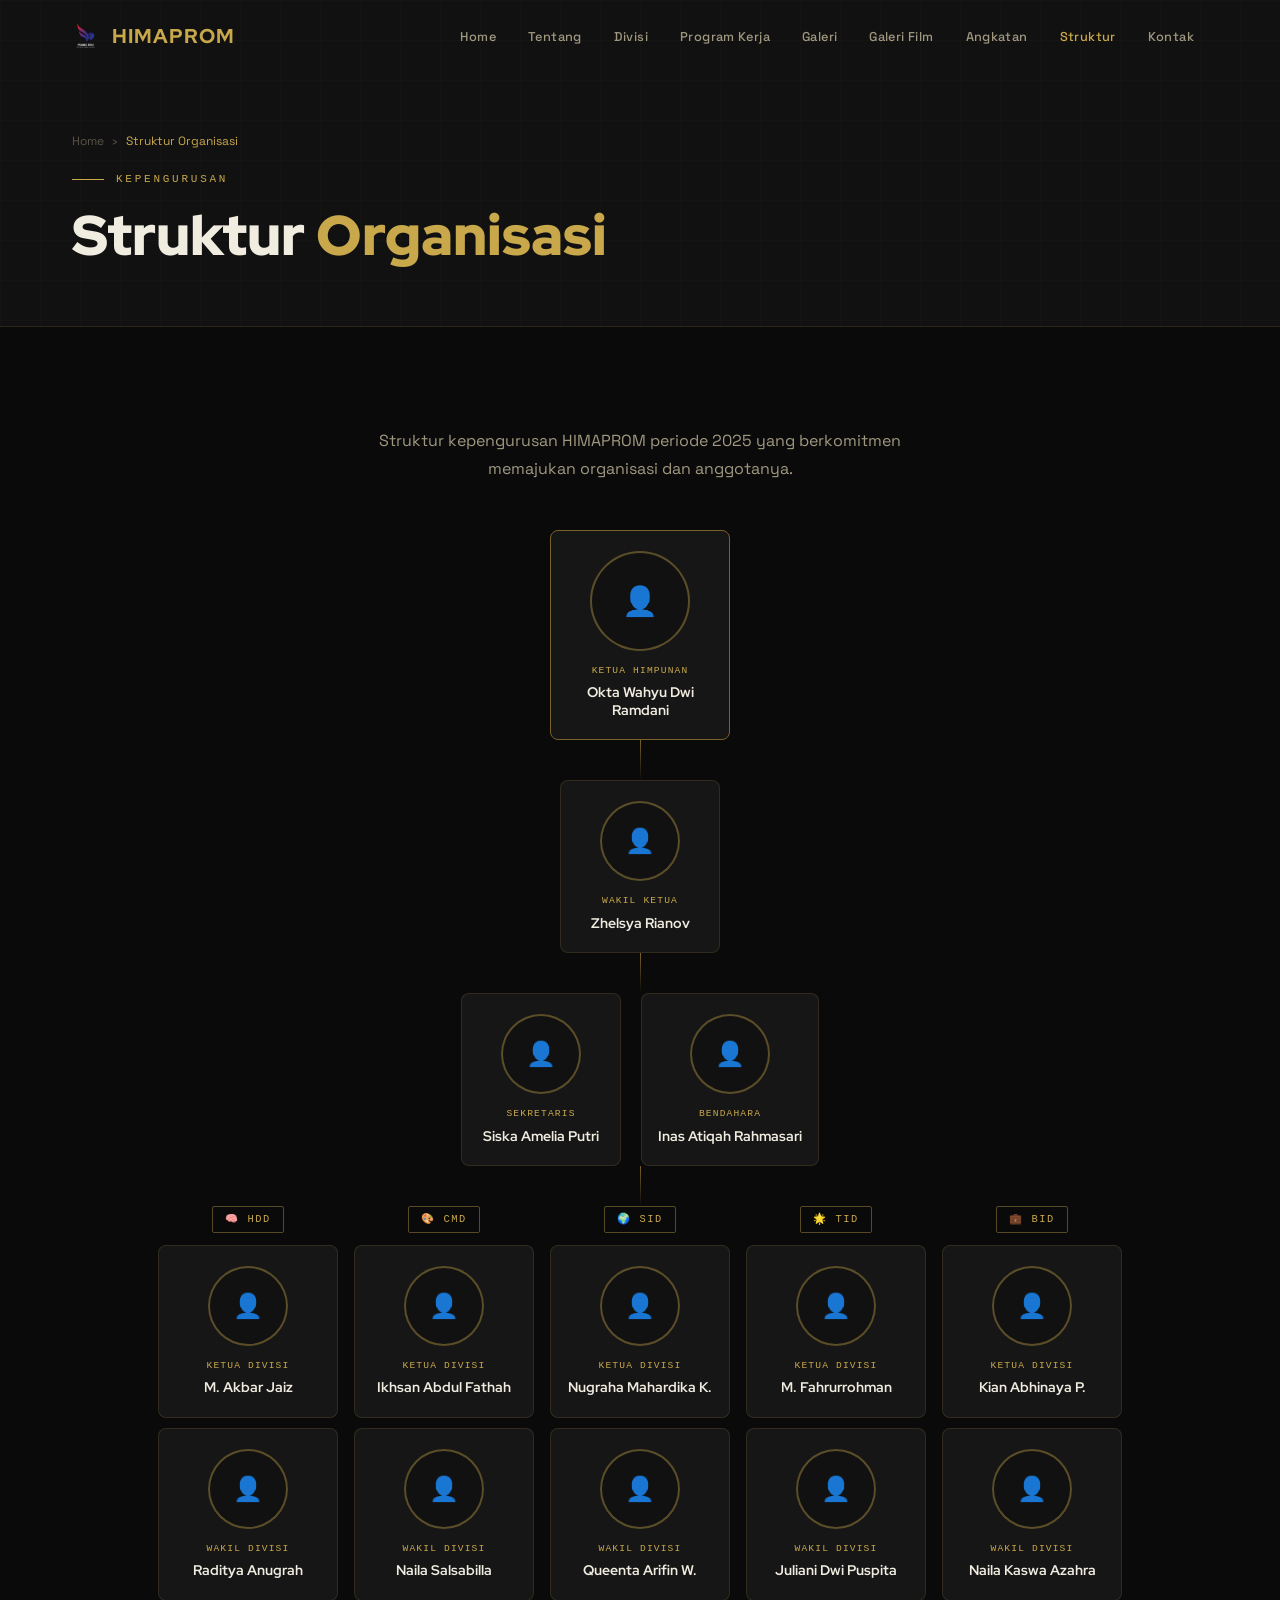
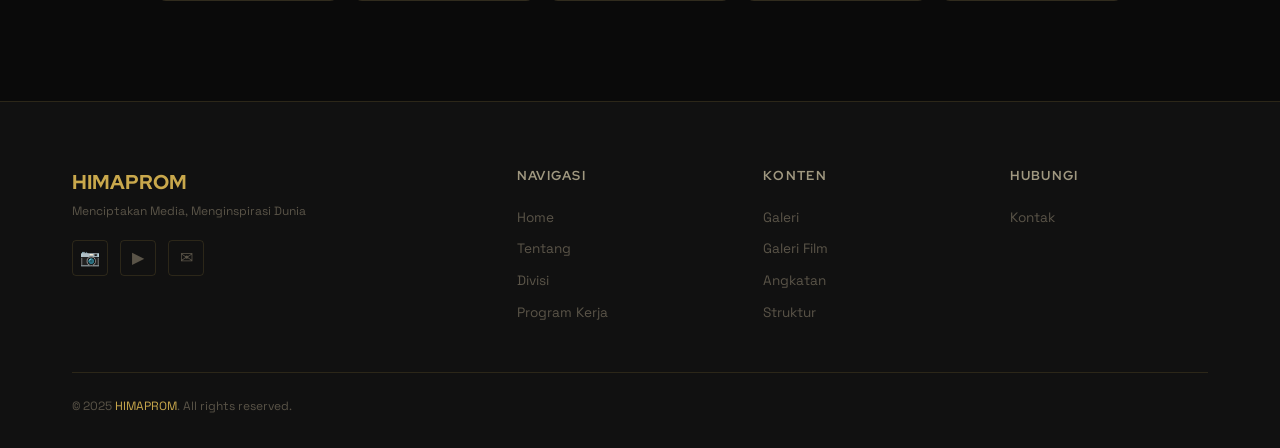
==== commit 48619599: "Update struktur.html" ====
--- a/pages/struktur.html
+++ b/pages/struktur.html
@@ -126,7 +126,7 @@
         <p class="section-subtitle" style="margin: 0 auto;">Struktur kepengurusan HIMAPROM periode 2025 yang berkomitmen memajukan organisasi dan anggotanya.</p>
       </div>
 
-      <div class="org-tree fade-in">
+       <div class="org-tree fade-in">
         <!-- Ketua -->
         <div class="org-level">
           <div class="member-card featured">
@@ -138,16 +138,22 @@
             <div class="member-name">Okta Wahyu Dwi Ramdani</div>
           </div>
         </div>
-
+ 
         <div class="org-connector"></div>
-
-        <!-- Wakil Ketua, Sekretaris, Bendahara -->
+ 
+        <!-- Wakil Ketua -->
         <div class="org-level">
           <div class="member-card">
             <div class="member-photo"><span style="display:flex; align-items:center; justify-content:center; width:100%; height:100%; font-size:1.5rem;">👤</span></div>
             <div class="member-role">Wakil Ketua</div>
             <div class="member-name">Zhelsya Rianov</div>
           </div>
+        </div>
+ 
+        <div class="org-connector"></div>
+ 
+        <!-- Sekretaris & Bendahara -->
+        <div class="org-level">
           <div class="member-card">
             <div class="member-photo"><span style="display:flex; align-items:center; justify-content:center; width:100%; height:100%; font-size:1.5rem;">👤</span></div>
             <div class="member-role">Sekretaris</div>
@@ -159,12 +165,12 @@
             <div class="member-name">Inas Atiqah Rahmasari</div>
           </div>
         </div>
-
+ 
         <div class="org-connector"></div>
-
+ 
         <!-- Division Coordinators -->
         <div class="org-level" style="align-items: flex-start; gap: 16px;">
-
+ 
           <!-- HDD -->
           <div class="division-group">
             <div class="division-group-label">🧠 HDD</div>
@@ -181,7 +187,7 @@
               </div>
             </div>
           </div>
-
+ 
           <!-- CMD -->
           <div class="division-group">
             <div class="division-group-label">🎨 CMD</div>
@@ -198,7 +204,7 @@
               </div>
             </div>
           </div>
-
+ 
           <!-- SID -->
           <div class="division-group">
             <div class="division-group-label">🌍 SID</div>
@@ -215,7 +221,7 @@
               </div>
             </div>
           </div>
-
+ 
           <!-- TID -->
           <div class="division-group">
             <div class="division-group-label">🌟 TID</div>
@@ -232,7 +238,7 @@
               </div>
             </div>
           </div>
-
+ 
           <!-- BID -->
           <div class="division-group">
             <div class="division-group-label">💼 BID</div>
@@ -249,7 +255,7 @@
               </div>
             </div>
           </div>
-
+ 
         </div>
       </div>
     </div>
